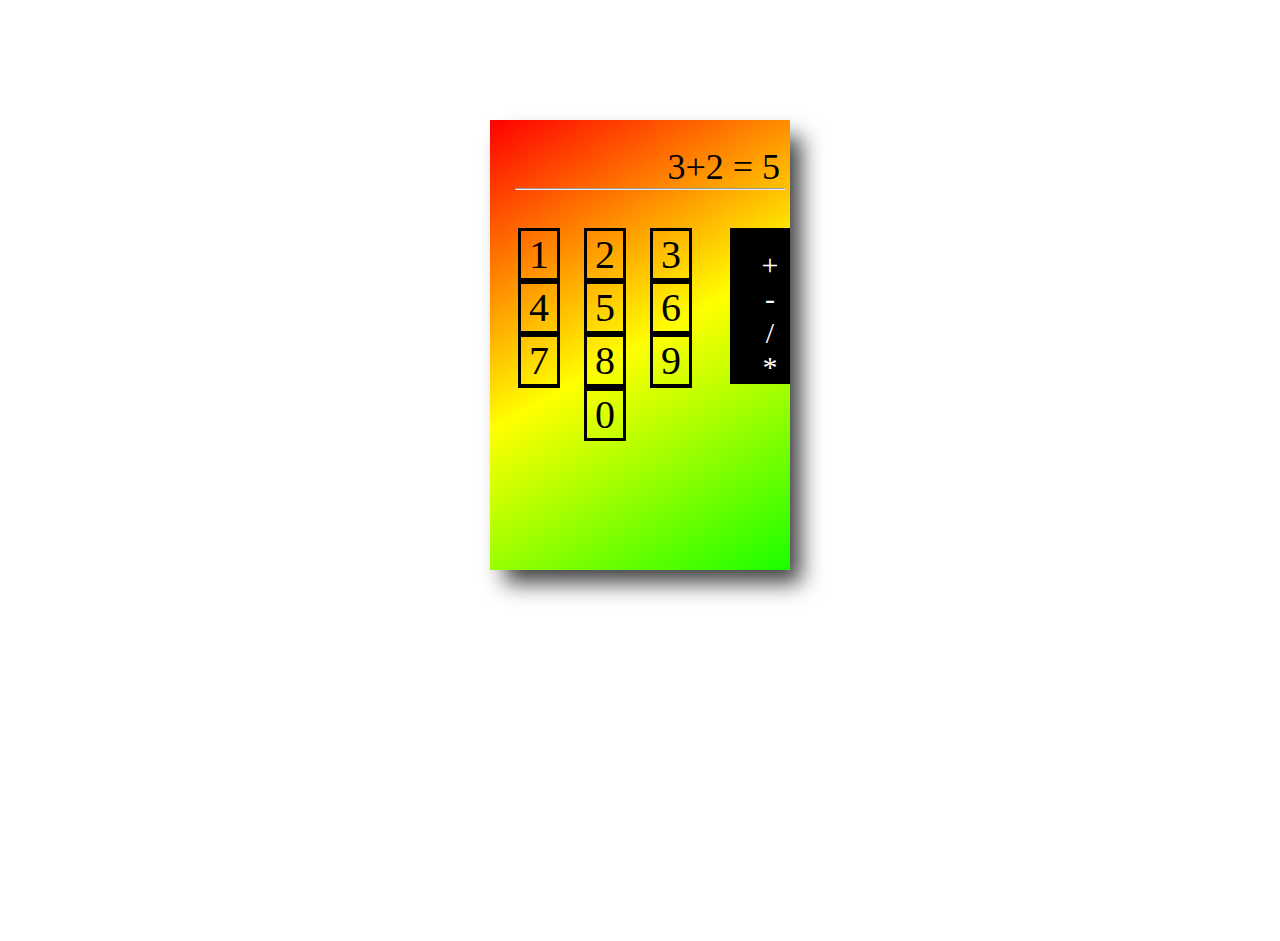
==== Calculator.html @ fb4dff16 "initial commit" ====
<!doctype html>
<html>
    <head>
        <link rel="stylesheet" type="text/css" href="Calculator.css">
    </head>
    
    <body>
        <div id="Container">
            <div id="Calculator">
                <div id="head_display">
                    <li style="list-style-type: none; position:absolute;padding-right:10px;bottom:0px; right:0px; font-size:36px;">3+2 = 5</li>
                   
                </div>
                 <hr width=90%;  style="margin-right:5px;float:right;">
                
                <div id="num_ops">
                    <div id="nums">
                        <ul>
                            <li>1</li>
                            <li>2</li>
                            <li>3</li>
                        </ul>
                        <ul>
                            <li>4</li>
                            <li>5</li>
                            <li>6</li>
                        </ul>
                        <ul>
                            <li  style="border-bottom:4px solid black">7</li>
                            <li  style="border-bottom:4px solid black">8</li>
                            <li  style="border-bottom:4px solid black">9</li>
                        </ul>
                        <ul>
                            <li>0</li>
                        </ul>
                    </div>
                    <div id="ops">
                        <ul>
                            <li>+</li>
                            <li>-</li>
                            <li>/</li>
                            <li>*</li>
                        </ul>
                    </div>
                    
                </div>
            </div>
        </div>
    </body>
</html>
---- Calculator.css ----
@font-face {
  font-family: nums;
  src: url(exo2-semibold.ttf); }
* {
  box-sizing: border-box;
  margin: 0;
  padding: 0; }
  * body {
    height: 99vh;
    overflow: hidden; }
    * body #Container {
      margin-top: 50px;
      padding: 70px 0px;
      text-align: center; }
      * body #Container #Calculator {
        background: linear-gradient(150deg, red, yellow, #1aff00);
        -webkit-box-shadow: 13px 15px 21px -2px rgba(0, 0, 0, 0.75);
        -moz-box-shadow: 13px 15px 21px -2px rgba(0, 0, 0, 0.75);
        box-shadow: 13px 15px 21px -2px rgba(0, 0, 0, 0.75);
        display: inline-block;
        height: 450px;
        font-family: nums;
        width: 300px; }
        * body #Container #Calculator #head_display {
          height: 15%;
          color: black;
          position: relative; }
        * body #Container #Calculator #num_ops {
          height: 85%;
          padding-top: 40px;
          text-align: center; }
          * body #Container #Calculator #num_ops #nums {
            display: inline-block;
            float: left;
            height: 80%;
            width: 70%; }
            * body #Container #Calculator #num_ops #nums ul li {
              border: 3px solid black;
              color: black;
              display: inline-block;
              font-size: 40px;
              margin-left: 20px;
              text-align: center;
              width: 20%;
              list-style-type: none; }
          * body #Container #Calculator #num_ops #ops {
            background-color: black;
            color: white;
            display: inline-block;
            float: right;
            vertical-align: top;
            width: 20%; }
            * body #Container #Calculator #num_ops #ops ul {
              height: 100%;
              font-size: 30px;
              margin-left: 20px;
              padding-top: 20px;
              text-align: center; }
              * body #Container #Calculator #num_ops #ops ul li:nth-child(3) {
                font-size: 30px; }
              * body #Container #Calculator #num_ops #ops ul li {
                list-style-type: none; }

/*# sourceMappingURL=Calculator.css.map */
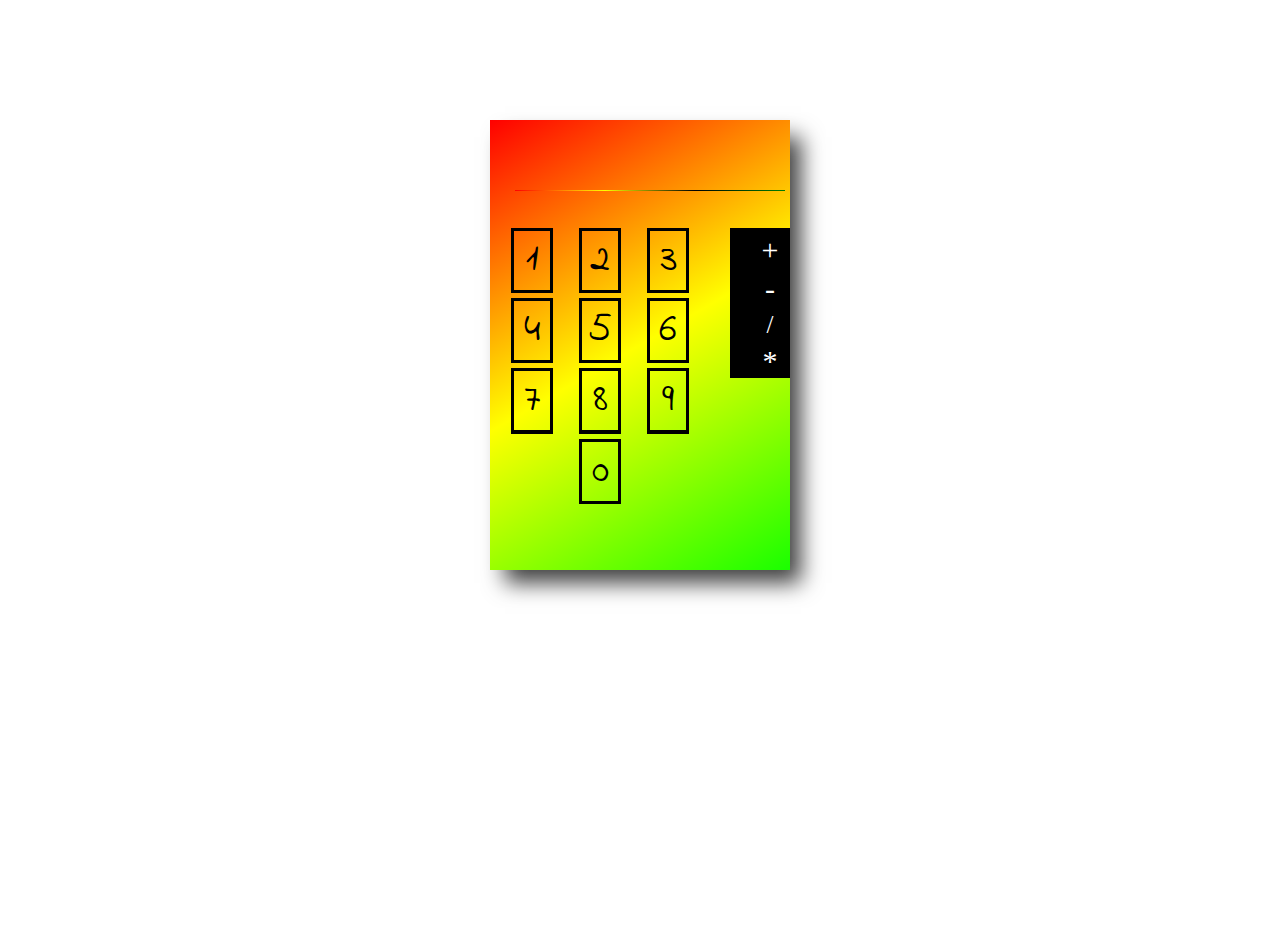
==== commit 5c2cc949: "cursor test/ minor tweaks" ====
--- a/Calculator.html
+++ b/Calculator.html
@@ -8,29 +8,32 @@
         <div id="Container">
             <div id="Calculator">
                 <div id="head_display">
-                    <li style="list-style-type: none; position:absolute;padding-right:10px;bottom:0px; right:0px; font-size:36px;">3+2 = 5</li>
+                    <li style="list-style-type: none; position:absolute;padding-right:10px;bottom:0px; right:0px; font-size:36px;"><span id="blinker"> | </span></li>
                    
                 </div>
-                 <hr width=90%;  style="margin-right:5px;float:right;">
+                 <hr width=90%; color="white" style="margin-top:2px;margin-right:5px;float:right;    border: 0;
+    height: 1px;
+    background: #333;
+    background-image: linear-gradient(to right, red,yellow,black,green);">
                 
                 <div id="num_ops">
                     <div id="nums">
-                        <ul>
+                        <ul style="color:yellow">
                             <li>1</li>
                             <li>2</li>
                             <li>3</li>
                         </ul>
-                        <ul>
+                        <ul style="color:black">
                             <li>4</li>
                             <li>5</li>
                             <li>6</li>
                         </ul>
-                        <ul>
+                        <ul style="color:green">
                             <li  style="border-bottom:4px solid black">7</li>
                             <li  style="border-bottom:4px solid black">8</li>
                             <li  style="border-bottom:4px solid black">9</li>
                         </ul>
-                        <ul>
+                        <ul style="color:yellow">
                             <li>0</li>
                         </ul>
                     </div>
@@ -47,4 +50,5 @@
             </div>
         </div>
     </body>
+    <script src="Calculator.js"></script>
 </html>--- a/Calculator.css
+++ b/Calculator.css
@@ -1,10 +1,15 @@
 @font-face {
   font-family: nums;
   src: url(exo2-semibold.ttf); }
+@font-face {
+  font-family: chill;
+  src: url(IndieFlower.ttf); }
 * {
   box-sizing: border-box;
   margin: 0;
   padding: 0; }
+  * li {
+    user-select: none; }
   * body {
     height: 99vh;
     overflow: hidden; }
@@ -19,8 +24,9 @@
         box-shadow: 13px 15px 21px -2px rgba(0, 0, 0, 0.75);
         display: inline-block;
         height: 450px;
-        font-family: nums;
         width: 300px; }
+        * body #Container #Calculator #head_display:hover li {
+          opacity: 0; }
         * body #Container #Calculator #head_display {
           height: 15%;
           color: black;
@@ -28,37 +34,48 @@
         * body #Container #Calculator #num_ops {
           height: 85%;
           padding-top: 40px;
-          text-align: center; }
+          text-align: center;
+          user-select: none; }
           * body #Container #Calculator #num_ops #nums {
             display: inline-block;
             float: left;
+            font-family: chill;
             height: 80%;
+            margin-left: 15px;
             width: 70%; }
-            * body #Container #Calculator #num_ops #nums ul li {
-              border: 3px solid black;
-              color: black;
-              display: inline-block;
-              font-size: 40px;
-              margin-left: 20px;
-              text-align: center;
-              width: 20%;
-              list-style-type: none; }
+            * body #Container #Calculator #num_ops #nums ul {
+              margin-top: 5px; }
+              * body #Container #Calculator #num_ops #nums ul li {
+                border: 3px solid black;
+                color: black;
+                cursor: pointer;
+                z-index: 10;
+                display: inline-block;
+                font-size: 40px;
+                margin-right: 20px;
+                text-align: center;
+                width: 20%;
+                list-style-type: none; }
+            * body #Container #Calculator #num_ops #nums ul:first-child {
+              margin-top: 0px; }
           * body #Container #Calculator #num_ops #ops {
             background-color: black;
             color: white;
             display: inline-block;
             float: right;
+            font-family: nums;
             vertical-align: top;
             width: 20%; }
             * body #Container #Calculator #num_ops #ops ul {
               height: 100%;
               font-size: 30px;
               margin-left: 20px;
-              padding-top: 20px;
               text-align: center; }
               * body #Container #Calculator #num_ops #ops ul li:nth-child(3) {
-                font-size: 30px; }
+                font-size: 25px; }
               * body #Container #Calculator #num_ops #ops ul li {
-                list-style-type: none; }
+                list-style-type: none;
+                margin-top: 5px;
+                cursor: pointer; }
 
 /*# sourceMappingURL=Calculator.css.map */
